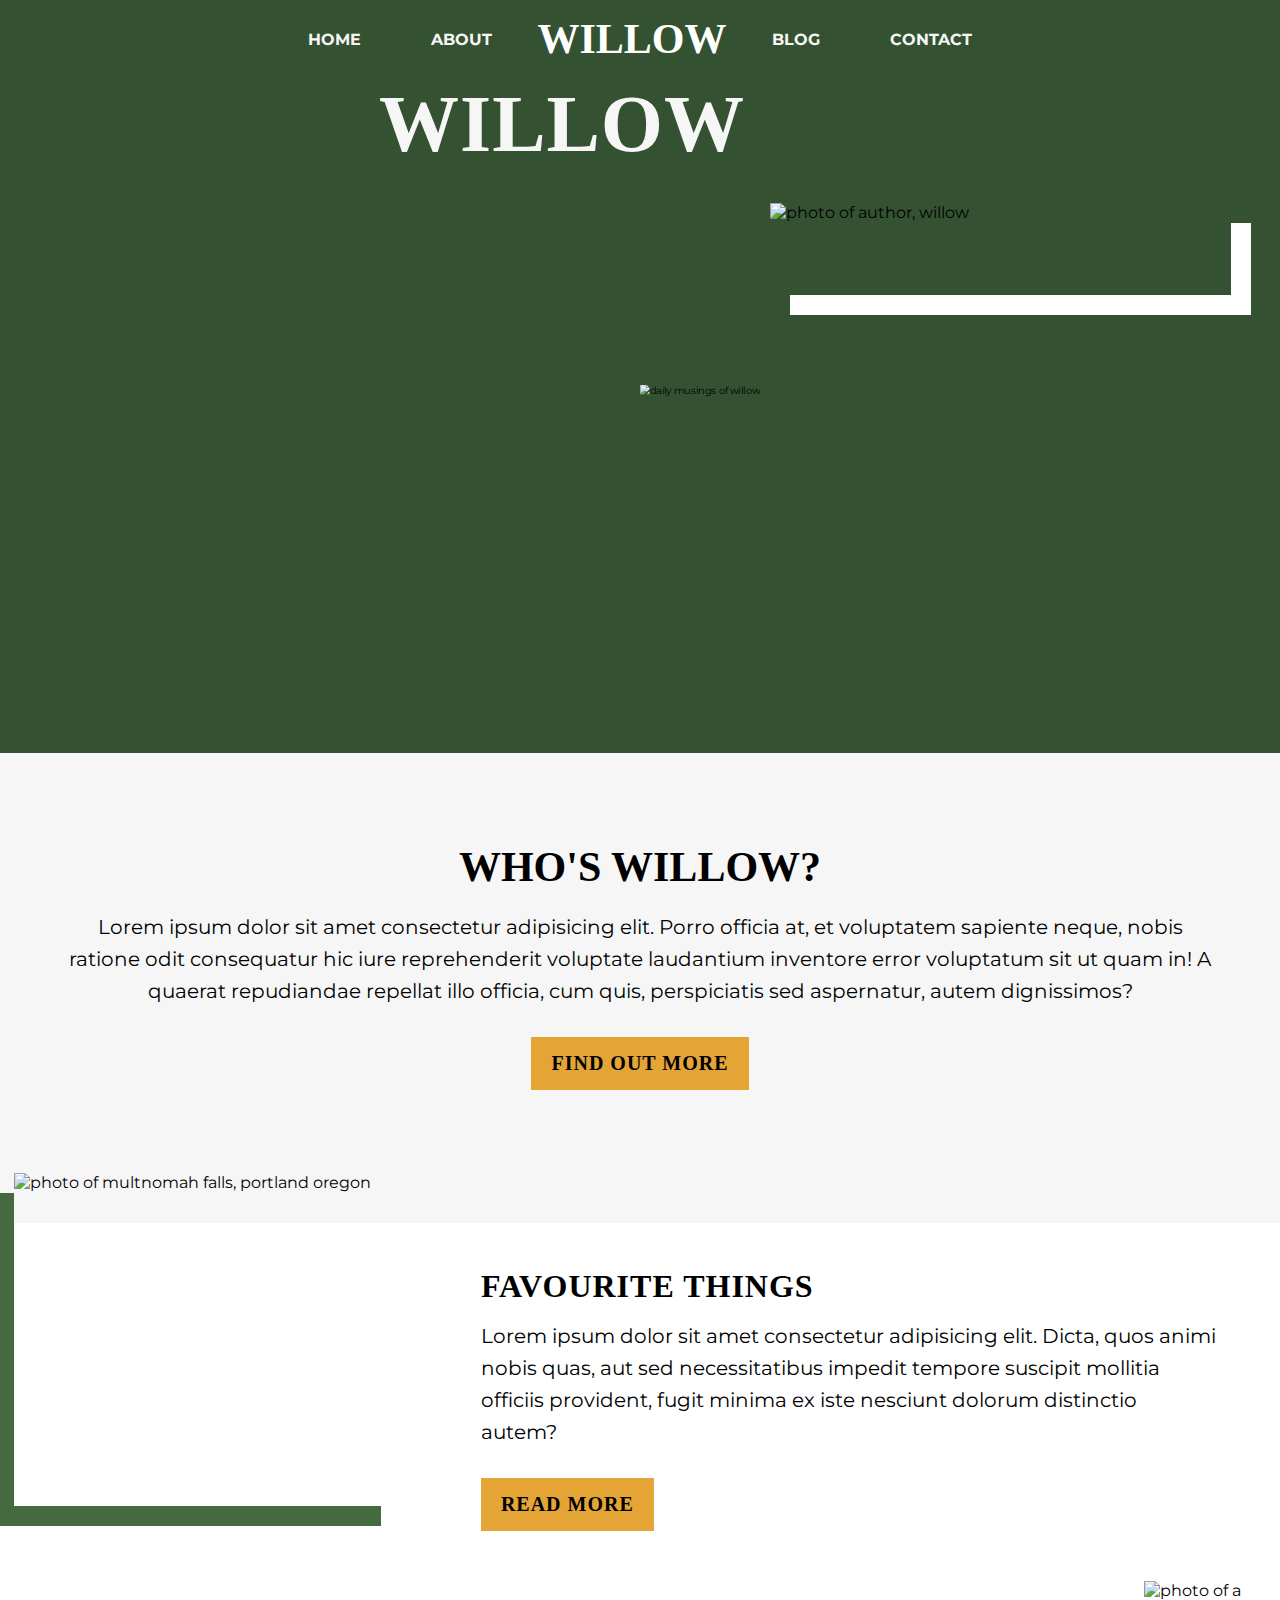
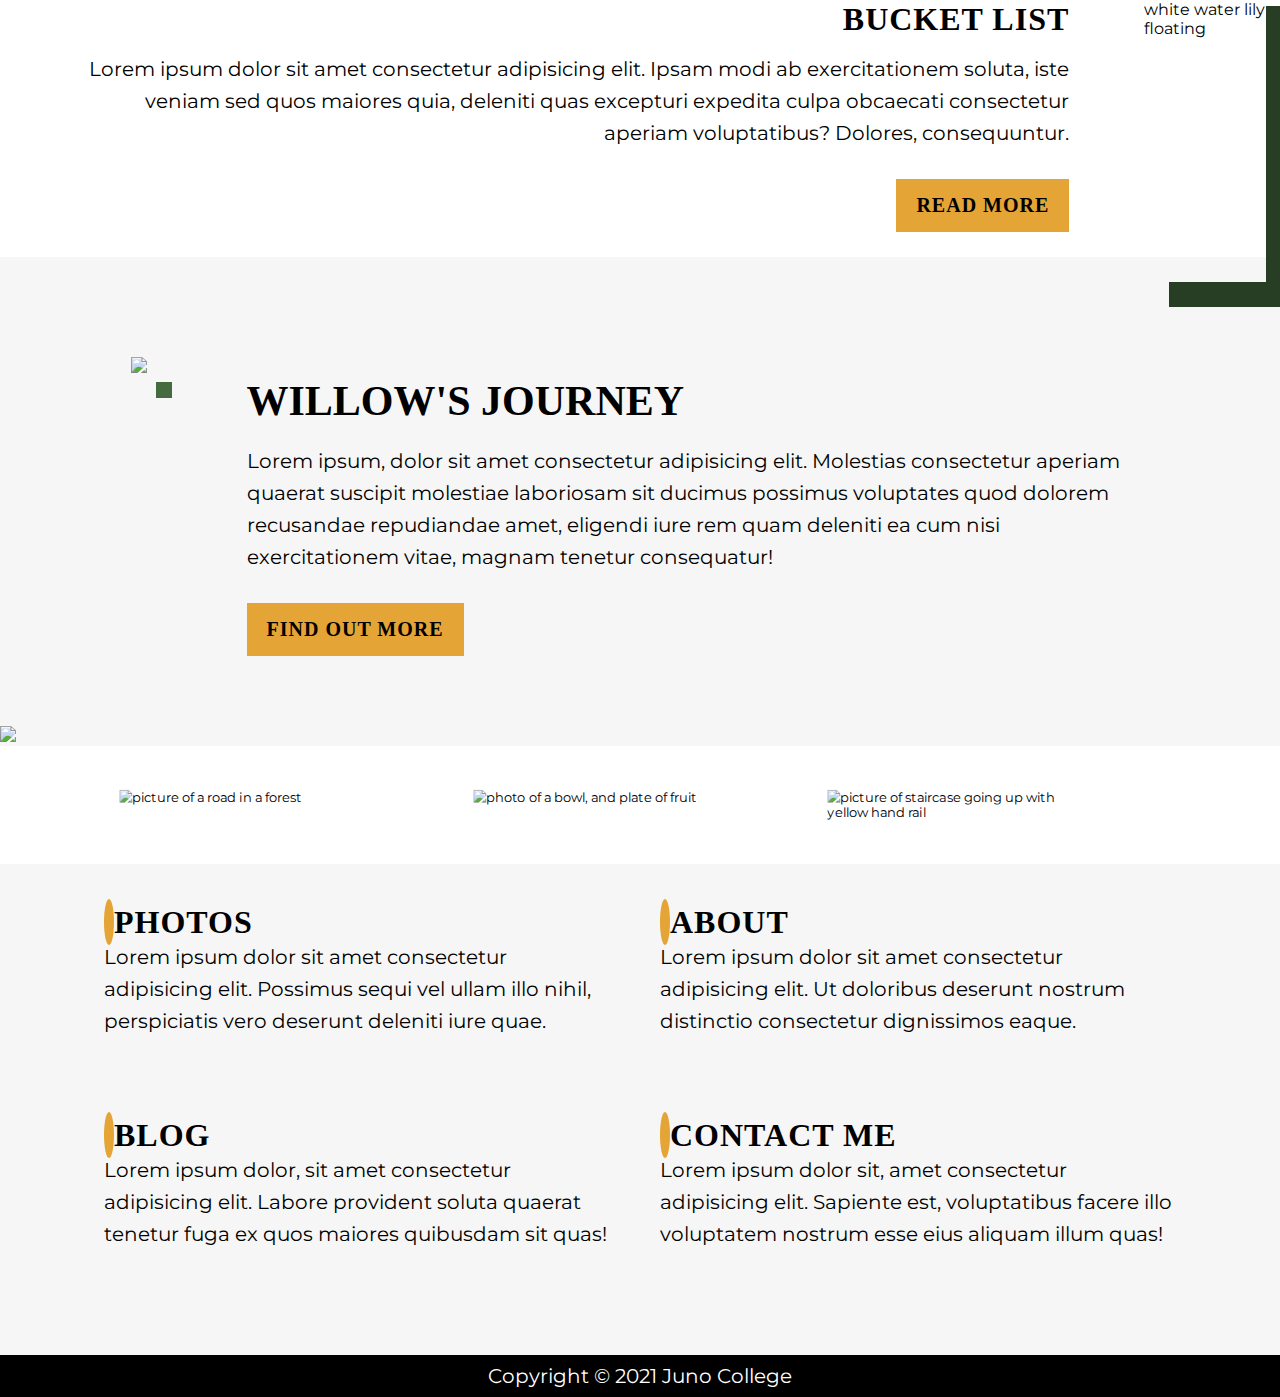
==== index.html @ 6c708f35 "hopefully this is the last html update for index, added more styles :sparkles:" ====
<!DOCTYPE html>
<html lang="en">
<head>
    <meta charset="UTF-8">
    <meta http-equiv="X-UA-Compatible" content="IE=edge">
    <meta name="viewport" content="width=device-width, initial-scale=1.0">
    <link rel="stylesheet" href="styles/style.css">
    <link rel="preconnect" href="https://fonts.googleapis.com">
    <link rel="preconnect" href="https://fonts.gstatic.com" crossorigin>
    <link href="https://fonts.googleapis.com/css2?family=Abril+Fatface&family=Montserrat&display=swap" rel="stylesheet">
    <link rel="stylesheet" href="https://use.fontawesome.com/releases/v5.8.1/css/all.css"
    integrity="sha384-50oBUHEmvpQ+1lW4y57PTFmhCaXp0ML5d60M1M7uH2+nqUivzIebhndOJK28anvf" crossorigin="anonymous">
    <title>Project 1: Willow Home</title>
</head>
<body>

    <!-- header -->
    <header>
        <div class="wrapper">

            <!-- navigation -->
            <nav>
                <ul>
                    <li><a href="#home">Home</a></li>
                    <li><a href="#content">About</a></li>
                    <li><h2>Willow</h2></li>
                    <li><a href="#blog">Blog</a></li>
                    <li><a href="#contact">Contact</a></li>
                </ul>
            </nav>

        </div>
    </header>

    <!-- home splash -->
    <section class="home-splash">
        <div class="wrapper">

            <div class="home-container">
                <img src="assets/circle-text.png" class="circle-text" alt="daily musings of willow">
                <h1>Willow</h1>
                <img src="assets/home-image-1.jpg" class="author-photo" alt="photo of author, willow">
            </div>

        </div>
    </section>

    <!-- who splash -->
    <section id="about" class="who-splash">
        <div class="wrapper">

            <div class="who-container">
                <h2>Who's Willow?</h2>
                <p>Lorem ipsum dolor sit amet consectetur adipisicing elit. Porro officia at, et voluptatem sapiente neque, nobis ratione odit consequatur hic iure reprehenderit voluptate laudantium inventore error voluptatum sit ut quam in! A quaerat repudiandae repellat illo officia, cum quis, perspiciatis sed aspernatur, autem dignissimos?</p>
                <button class="find-button">Find Out More</button>
            </div>

        </div>
    </section>

    <!-- personal splash -->
    <section class="personal-splash">
        <div class="wrapper">
            
            <div class="first-row">
                <div class="left-image">
                    <img src="assets/home-image-2.jpg" alt="photo of multnomah falls, portland oregon">
                </div>

                <div class="favourite-things">
                    <h3>Favourite Things</h3>
                    <p>Lorem ipsum dolor sit amet consectetur adipisicing elit. Dicta, quos animi nobis quas, aut sed necessitatibus impedit tempore suscipit mollitia officiis provident, fugit minima ex iste nesciunt dolorum distinctio autem?</p>
                    <button type="submit" class="read-more">Read More</button>
                </div>
            </div>

            <div class="second-row">
                <div class="bucket-list">
                    <h3>Bucket List</h3>
                    <p>Lorem ipsum dolor sit amet consectetur adipisicing elit. Ipsam modi ab exercitationem soluta, iste veniam sed quos maiores quia, deleniti quas excepturi expedita culpa obcaecati consectetur aperiam voluptatibus? Dolores, consequuntur.</p>
                    <button type="submit" class="read-more">Read More</button>
                </div>

                <div class="right-image">
                    <img src="assets/home-image-3.jpg" alt="photo of a white water lily floating">
                </div>
            </div>

        </div>
    </section>

    <!-- willow's journey -->
    <section class="my-journey">
        <div class="wrapper">

            <div class="journey-container">
                <div class="portrait-wrapper">
                    <img src="assets/home-image-4.jpg">
                </div>
                
                <div class="journey-content">
                    <h2>Willow's Journey</h2>
                    <p>Lorem ipsum, dolor sit amet consectetur adipisicing elit. Molestias consectetur aperiam quaerat suscipit molestiae laboriosam sit ducimus possimus voluptates quod dolorem recusandae repudiandae amet, eligendi iure rem quam deleniti ea cum nisi exercitationem vitae, magnam tenetur consequatur!</p>
                    <button type="submit" class="find-button">Find out more</button>
                </div>
            </div>

        </div>
    </section>

    <section id="pre-gallery">
        <img src="assets/home-image-5.jpg" class="image-break">
    </section>

    <!-- gallery section -->
    <section class="gallery" id="gallery">
        <div class="wrapper">
            <ul>
                <li>
                    <img src="assets/home-image-6.jpg" alt="picture of a road in a forest">
                    </li>
                <li>
                    <img src="assets/home-image-7.jpg" alt="photo of a bowl, and plate of fruit">
                </li>
                <li>
                    <img src="assets/home-image-8.jpg" alt="picture of staircase going up with yellow hand rail">
                </li>
            </ul>
        </div>
    </section>

    <!-- wrap up section -->
    <section class="wrap-up">
        <div class="wrapper">

            <div class="photos-about">
                <div class="wrap-photos">
                    <h3 class="photos-h3"><i class="fas fa-image"></i>Photos</h3>
                    <p>Lorem ipsum dolor sit amet consectetur adipisicing elit. Possimus sequi vel ullam illo nihil, perspiciatis vero deserunt deleniti iure quae.</p>
                </div>

                <div class="wrap-about">
                    <h3 class="about-h3"><i class="fas fa-user"></i>About</h3>
                    <p>Lorem ipsum dolor sit amet consectetur adipisicing elit. Ut doloribus deserunt nostrum distinctio consectetur dignissimos eaque.</p>
                </div>
            </div>

            <div class="blog-contact">
                <div class="wrap-blog">
                    <h3 class="blog-h3"><i class="fas fa-desktop"></i>Blog</h3>
                    <p>Lorem ipsum dolor, sit amet consectetur adipisicing elit. Labore provident soluta quaerat tenetur fuga ex quos maiores quibusdam sit quas!</p>
                </div>

                <div class="wrap-contact">
                    <h3 class="contact-h3"><i class="fas fa-phone"></i>Contact Me</h3>
                    <p>Lorem ipsum dolor sit, amet consectetur adipisicing elit. Sapiente est, voluptatibus facere illo voluptatem nostrum esse eius aliquam illum quas!</p>
                </div>
            </div>
            
        </div>
    </section>


    <!-- footer -->
    <footer>
        <p>Copyright &copy; 2021 Juno College</p>
    </footer>
    
</body>
</html>
---- styles/style.css ----
* {
  margin: 0;
  padding: 0;
}

.wrapper {
  max-width: 1200px;
  width: 90%;
  margin: 0 auto;
}

header {
  background-color: #345231;
}

body {
  background: #F6F6F6;
  font-family: "montserrat";
}

/* footer */
footer {
  background-color: black;
  color: white;
  text-align: center;
  padding: 5px 0px 5px 0px;
  margin-top: 65px;
}

nav a {
  text-transform: uppercase;
  padding: 27px 35px 27px 35px;
  text-decoration: none;
  cursor: pointer;
  color: #F6F6F6;
  font-weight: 700;
}

nav ul {
  display: -webkit-box;
  display: -ms-flexbox;
  display: flex;
  -webkit-box-pack: center;
      -ms-flex-pack: center;
          justify-content: center;
  -webkit-box-align: center;
      -ms-flex-align: center;
          align-items: center;
  list-style-type: none;
  padding: 15px;
}

h1 {
  font-size: 80px;
  letter-spacing: 1px;
  line-height: 92px;
  color: #F6F6F6;
  text-transform: uppercase;
  font-family: "Albril Fatface";
}

h2 {
  font-family: "Albril Fatface";
  font-size: 42px;
  text-transform: uppercase;
  text-align: center;
  color: white;
  padding: 0px 10px 0px 10px;
}

h3 {
  font-family: "Albril Fatface";
  font-size: 32px;
  text-transform: uppercase;
  letter-spacing: 1px;
  margin-bottom: 15px;
}

h4 {
  font-family: "Albril Fatface";
  text-transform: uppercase;
  font-size: 24px;
  letter-spacing: 1px;
  margin: 15px 0px 15px 0px;
}

p {
  font-size: 20px;
  line-height: 32px;
}

aside {
  padding: 30px;
}

a:hover {
  color: #E4A436;
  -webkit-transition: 0.4s;
  transition: 0.4s;
}

button:hover {
  background-color: #ebb456;
}

.photos-about h3:hover,
.blog-contact h3:hover {
  color: #ebb456;
}

/* form styles */
.form-tab {
  margin: 75px 0px 0px 35px;
  width: 100%;
}

fieldset {
  height: 40vh;
  border: 0;
}

.user-input {
  display: -webkit-box;
  display: -ms-flexbox;
  display: flex;
  -webkit-box-pack: justify;
      -ms-flex-pack: justify;
          justify-content: space-between;
}

input[type=userName],
input[type=email] {
  border: none;
  width: calc(100%/2 - 25px);
  height: 45px;
  padding: 5px 0px 5px 15px;
}

textarea {
  border: none;
  margin-top: 20px;
  resize: none;
  padding: 25px 0px 5px 25px;
  font-size: 18px;
  font-family: "montserrat";
}

.text-area {
  border: none;
  width: 100%;
}

button {
  background-color: #E4A436;
  border: none;
  font-family: "Albril Fatface";
  font-weight: 700;
  font-size: 20px;
  color: black;
  text-transform: uppercase;
  letter-spacing: 1px;
  margin-top: 30px;
  cursor: pointer;
}

.submit-button {
  width: 100%;
}

.comment-button {
  width: 100%;
}

.find-button {
  padding: 15px 20px 15px 20px;
}

.read-more {
  padding: 15px 20px 15px 20px;
}

.email-address {
  font-weight: 700;
  padding: 0px 0px 10px 0px;
}

.home-splash {
  height: 75vh;
  background-color: #345231;
}

.home-container {
  display: -webkit-box;
  display: -ms-flexbox;
  display: flex;
}

.home-container h1 {
  display: -webkit-box;
  display: -ms-flexbox;
  display: flex;
  -webkit-box-align: center;
      -ms-flex-align: center;
          align-items: center;
  position: relative;
  left: 315px;
}

.author-photo {
  -webkit-box-shadow: 20px 20px white;
          box-shadow: 20px 20px white;
  width: 40%;
  position: relative;
  left: 340px;
  top: 125px;
}

.circle-text {
  position: absolute;
  bottom: 500px;
  left: 600px;
  scale: 0.6;
}

.who-splash {
  height: 400px;
  padding-top: 70px;
}

.who-container {
  text-align: center;
}

.who-container h2 {
  color: black;
  padding: 20px 0px 20px 0px;
}

.first-row {
  display: -webkit-box;
  display: -ms-flexbox;
  display: flex;
}

.personal-splash {
  max-height: 100vh;
  background-color: white;
}

.left-image {
  max-height: 400px;
  position: relative;
  -webkit-box-shadow: -25px 20px #446b40;
          box-shadow: -25px 20px #446b40;
  bottom: 50px;
  right: 50px;
  width: 100%;
}

.left-image img {
  max-height: 400px;
}

.favourite-things {
  -webkit-box-align: center;
      -ms-flex-align: center;
          align-items: center;
  margin: 0 auto;
  padding: 45px 0px 25px 25px;
}

.second-row {
  display: -webkit-box;
  display: -ms-flexbox;
  display: flex;
}

.bucket-list {
  text-align: right;
  padding: 45px 25px 25px 0px;
}

.right-image {
  margin: 0 auto;
  max-height: 400px;
  position: relative;
  -webkit-box-shadow: 25px 25px #273d24;
          box-shadow: 25px 25px #273d24;
  top: 25px;
  left: 50px;
}

.my-journey {
  max-height: 600px;
  padding: 65px 35px 35px 35px;
}

.portrait-wrapper img {
  -webkit-box-shadow: 25px 25px #446b40;
          box-shadow: 25px 25px #446b40;
}

.journey-container {
  display: -webkit-box;
  display: -ms-flexbox;
  display: flex;
  -webkit-box-pack: justify;
      -ms-flex-pack: justify;
          justify-content: space-between;
  height: 100%;
  padding: 35px;
}

.journey-container h2 {
  color: black;
  padding: 20px 0px 20px 0px;
}

.journey-content {
  margin-left: 100px;
}

.journey-content h2 {
  text-align: left;
}

.image-break {
  width: 100%;
  max-height: 600px;
}

.gallery {
  background-color: white;
}

.gallery ul {
  display: -webkit-box;
  display: -ms-flexbox;
  display: flex;
  -ms-flex-wrap: wrap;
      flex-wrap: wrap;
}

.gallery li {
  width: calc(100% / 3 - 80px);
  margin: 40px 25px 40px 25px;
  list-style: none;
  scale: 0.8;
}

.wrap-up {
  display: -webkit-box;
  display: -ms-flexbox;
  display: flex;
}

.photos-about,
.blog-contact {
  display: -webkit-box;
  display: -ms-flexbox;
  display: flex;
  padding: 20px;
}

.wrap-photos,
.wrap-about,
.wrap-blog,
.wrap-contact {
  display: block;
  width: 50%;
  padding: 20px;
}

.photos-about i,
.blog-contact i {
  background-color: #E4A436;
  height: 50px;
  width: 50px;
  border-radius: 50%;
  text-align: center;
  scale: 0.8;
  padding: 5px;
}

.photos-h3,
.about-h3,
.blog-h3,
.contact-h3 {
  margin: 0 auto;
}

.all-about {
  display: -webkit-box;
  display: -ms-flexbox;
  display: flex;
  -webkit-box-orient: vertical;
  -webkit-box-direction: normal;
      -ms-flex-direction: column;
          flex-direction: column;
  width: 31%;
  margin-right: 25px;
}

.about-willow {
  height: 610px;
  margin-top: 75px;
  background-color: white;
}

.about-willow img {
  width: 100%;
}

.about-willow a {
  color: #345231;
  text-transform: none;
  text-decoration: none;
  margin: 0;
  font-weight: 700;
}

.recent-posts {
  margin-top: 30px;
  background-color: white;
  padding-top: 10px;
}

.recent-posts li {
  margin-left: 25px;
}

.recents a {
  color: black;
  text-transform: none;
  text-decoration: none;
  margin: 0;
  font-weight: 400;
  padding-left: 10px;
}

.main-content {
  display: -webkit-box;
  display: -ms-flexbox;
  display: flex;
}

.blog-content {
  display: -webkit-box;
  display: -ms-flexbox;
  display: flex;
  -webkit-box-orient: vertical;
  -webkit-box-direction: normal;
      -ms-flex-direction: column;
          flex-direction: column;
  width: 65%;
}

.blog-post {
  background-color: white;
  border-bottom: 5px solid #345231;
  padding: 25px;
  margin-top: 75px;
  max-width: 1200px;
}

.post-date {
  margin-bottom: 10px;
}

.blog-comments {
  margin-top: 30px;
}

.first-comment {
  background-color: white;
  padding: 25px;
  margin-top: 35px;
}

.second-comment {
  background-color: white;
  padding: 25px;
  margin-top: 30px;
  border-bottom: 5px solid #345231;
}

.form-blog {
  display: -webkit-box;
  display: -ms-flexbox;
  display: flex;
  -webkit-box-pack: start;
      -ms-flex-pack: start;
          justify-content: flex-start;
  margin-top: 30px;
}

form {
  width: 100%;
}

/* socials tab */
.all-tabs {
  display: -webkit-box;
  display: -ms-flexbox;
  display: flex;
}

.socials-tab {
  height: 250px;
  width: 475px;
  background: white;
  padding: 35px 30px 35px 30px;
  margin-top: 75px;
}

.socials-tab ul {
  display: -webkit-box;
  display: -ms-flexbox;
  display: flex;
  -webkit-box-pack: start;
      -ms-flex-pack: start;
          justify-content: flex-start;
  text-decoration: none;
  list-style-type: none;
  color: #345231;
  font-size: 22px;
  height: 35px;
  max-height: 35px;
}

.socials-tab li {
  max-width: 55px;
}

.socials-tab a {
  color: #345231;
  font-weight: 400;
  padding: 0px 10px 0px 10px;
}

.contact-me {
  background-image: url(../assets/contact-image-1.jpg);
  background-size: cover;
  height: 50vh;
}

.contact-title {
  height: 100%;
}

.contact-title h1 {
  display: -webkit-box;
  display: -ms-flexbox;
  display: flex;
  -webkit-box-align: end;
      -ms-flex-align: end;
          align-items: flex-end;
  height: 100%;
  padding-top: 19px;
}

.blog-splash {
  background-image: url(../assets/blog-image-1.jpg);
  background-size: cover;
  height: 50vh;
}

.blog-title {
  height: 100%;
}

.blog-title h1 {
  display: -webkit-box;
  display: -ms-flexbox;
  display: flex;
  -webkit-box-align: end;
      -ms-flex-align: end;
          align-items: flex-end;
  height: 100%;
  padding-top: 19px;
}
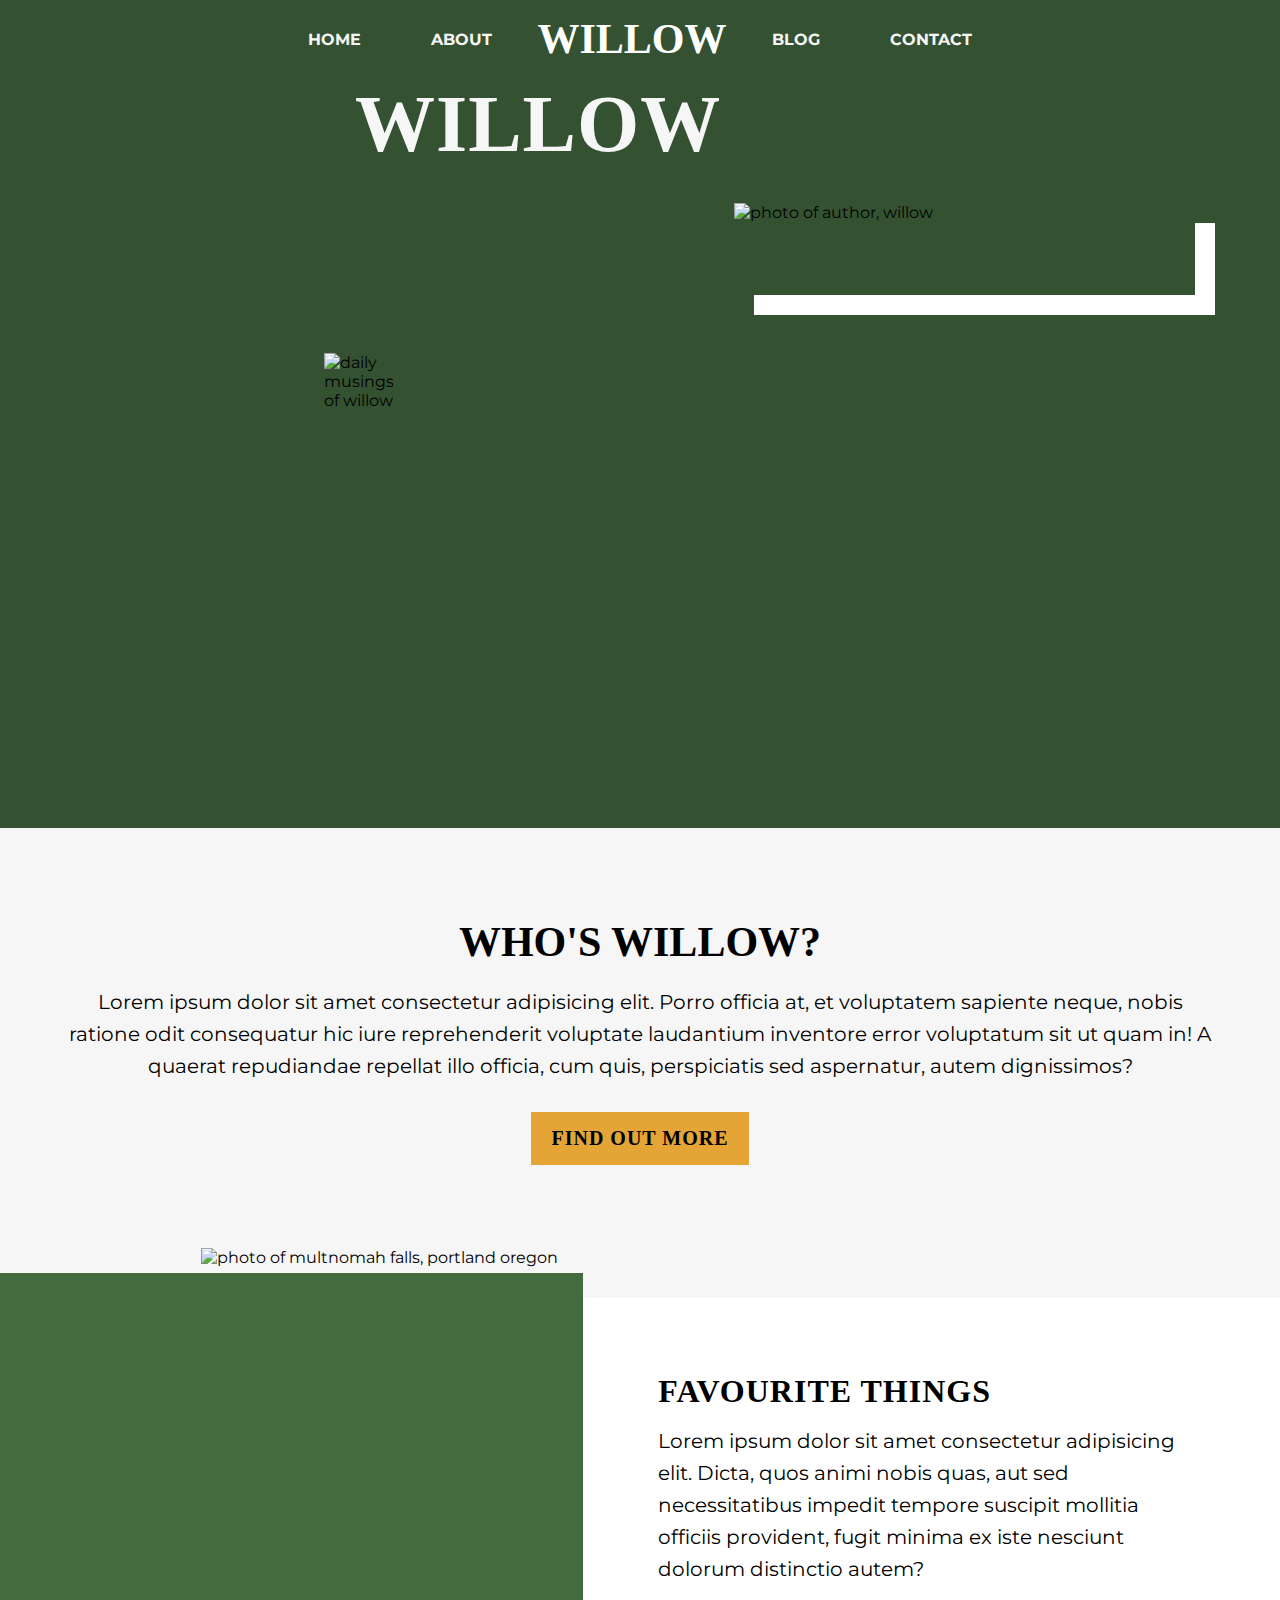
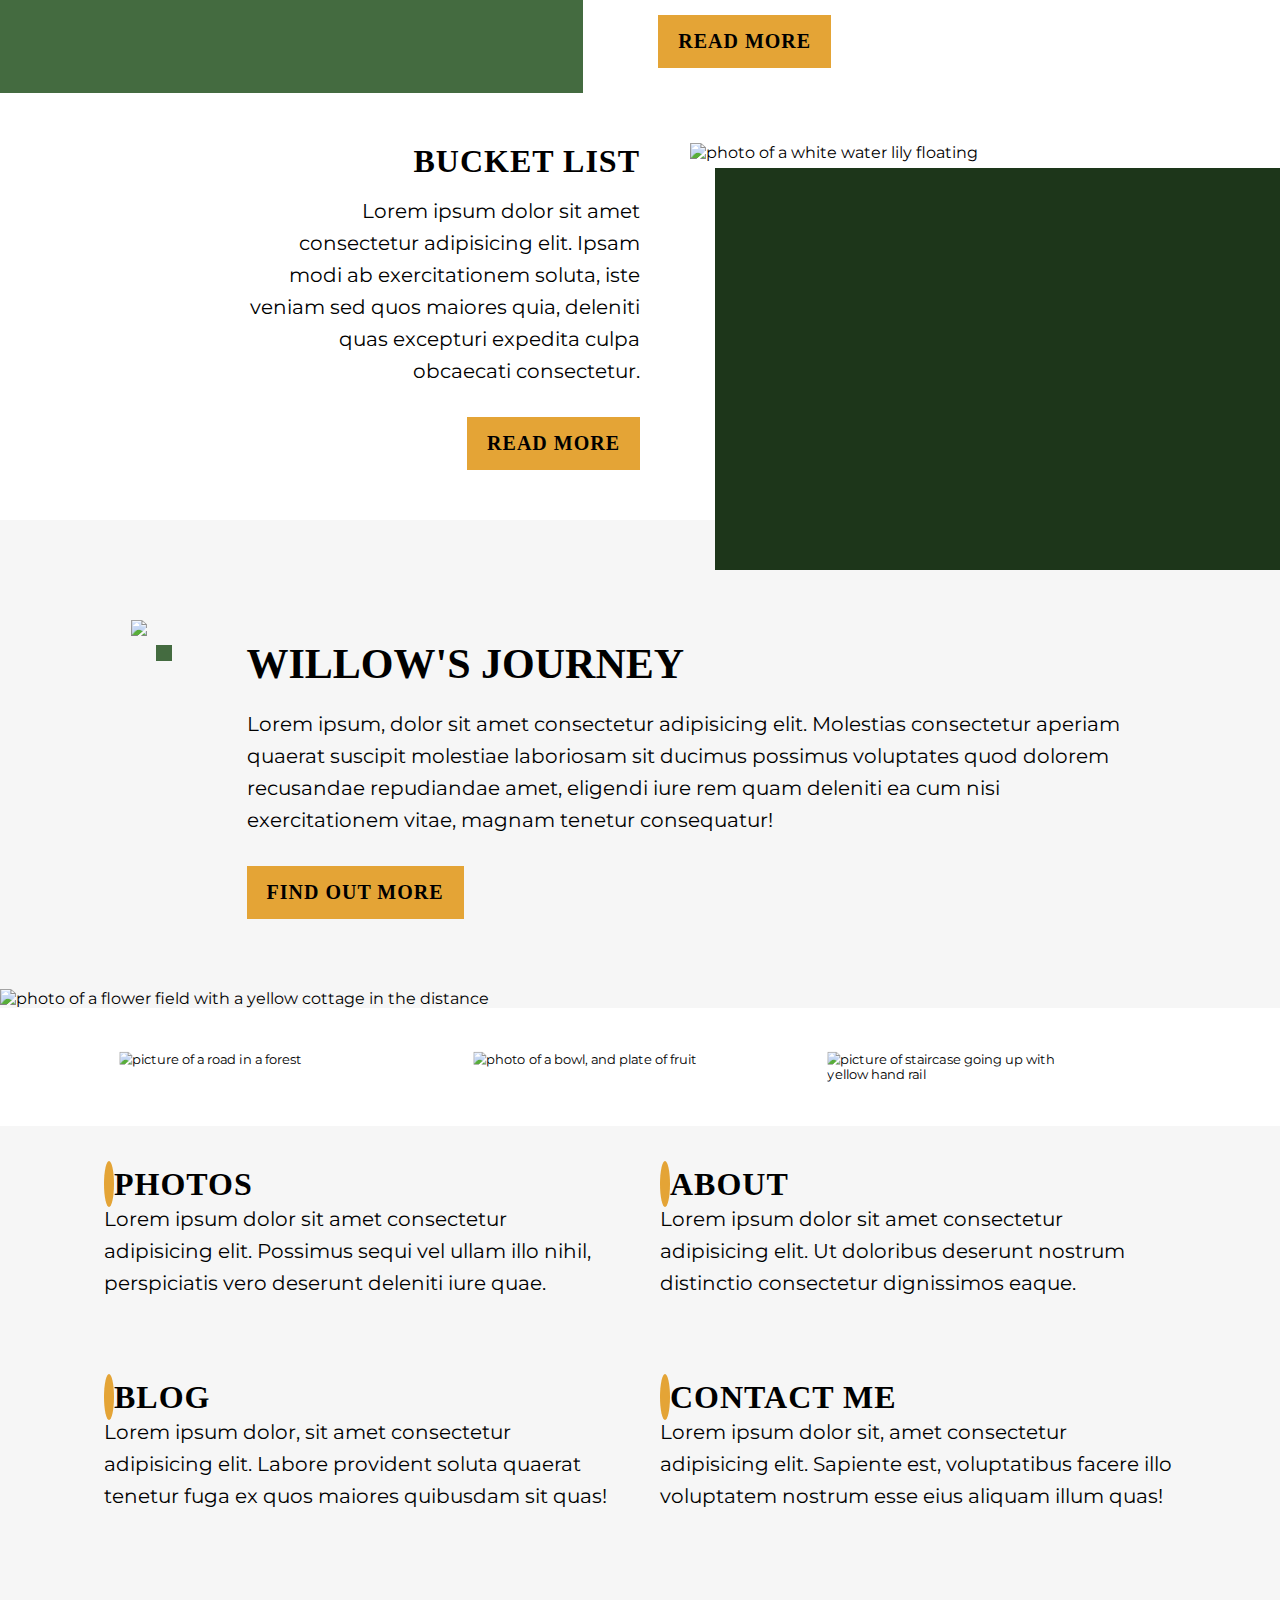
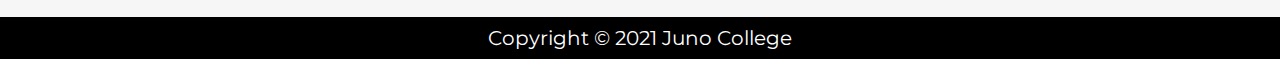
==== commit 791747bf: "final edits to html with new MEDIA QUERY :sparkles:" ====
--- a/index.html
+++ b/index.html
@@ -24,6 +24,7 @@
                     <li><a href="#home">Home</a></li>
                     <li><a href="#content">About</a></li>
                     <li><h2>Willow</h2></li>
+                    <i class="fas fa-angle-down"></i>
                     <li><a href="#blog">Blog</a></li>
                     <li><a href="#contact">Contact</a></li>
                 </ul>
@@ -60,7 +61,7 @@
 
     <!-- personal splash -->
     <section class="personal-splash">
-        <div class="wrapper">
+        <div class="personal-wrapper">
             
             <div class="first-row">
                 <div class="left-image">
@@ -77,7 +78,7 @@
             <div class="second-row">
                 <div class="bucket-list">
                     <h3>Bucket List</h3>
-                    <p>Lorem ipsum dolor sit amet consectetur adipisicing elit. Ipsam modi ab exercitationem soluta, iste veniam sed quos maiores quia, deleniti quas excepturi expedita culpa obcaecati consectetur aperiam voluptatibus? Dolores, consequuntur.</p>
+                    <p>Lorem ipsum dolor sit amet consectetur adipisicing elit. Ipsam modi ab exercitationem soluta, iste veniam sed quos maiores quia, deleniti quas excepturi expedita culpa obcaecati consectetur.</p>
                     <button type="submit" class="read-more">Read More</button>
                 </div>
 
@@ -109,7 +110,7 @@
     </section>
 
     <section id="pre-gallery">
-        <img src="assets/home-image-5.jpg" class="image-break">
+        <img src="assets/home-image-5.jpg" class="image-break" alt="photo of a flower field with a yellow cottage in the distance">
     </section>
 
     <!-- gallery section -->
--- a/styles/style.css
+++ b/styles/style.css
@@ -50,6 +50,10 @@
   padding: 15px;
 }
 
+i.fa-angle-down {
+  display: none;
+}
+
 h1 {
   font-size: 80px;
   letter-spacing: 1px;
@@ -108,15 +112,17 @@
   color: #ebb456;
 }
 
+.socials-tab a:hover,
+i.fa-angle-down:hover {
+  color: #E4A436;
+  -webkit-transition: 0.4s;
+  transition: 0.4s;
+}
+
 /* form styles */
 .form-tab {
   margin: 75px 0px 0px 35px;
   width: 100%;
-}
-
-fieldset {
-  height: 40vh;
-  border: 0;
 }
 
 .user-input {
@@ -137,10 +143,10 @@
 }
 
 textarea {
+  width: 100%;
   border: none;
   margin-top: 20px;
   resize: none;
-  padding: 25px 0px 5px 25px;
   font-size: 18px;
   font-family: "montserrat";
 }
@@ -163,12 +169,10 @@
   cursor: pointer;
 }
 
-.submit-button {
-  width: 100%;
-}
-
+.submit-button,
 .comment-button {
   width: 100%;
+  padding: 15px 0 15px 0;
 }
 
 .find-button {
@@ -185,7 +189,7 @@
 }
 
 .home-splash {
-  height: 75vh;
+  height: 750px;
   background-color: #345231;
 }
 
@@ -203,7 +207,7 @@
       -ms-flex-align: center;
           align-items: center;
   position: relative;
-  left: 315px;
+  left: 222px;
 }
 
 .author-photo {
@@ -211,15 +215,16 @@
           box-shadow: 20px 20px white;
   width: 40%;
   position: relative;
-  left: 340px;
+  left: 235px;
   top: 125px;
 }
 
 .circle-text {
-  position: absolute;
-  bottom: 500px;
-  left: 600px;
-  scale: 0.6;
+  position: relative;
+  width: 6%;
+  height: 6%;
+  left: 260px;
+  top: 275px;
 }
 
 .who-splash {
@@ -242,31 +247,36 @@
   display: flex;
 }
 
+.personal-wrapper {
+  width: 100%;
+}
+
 .personal-splash {
-  max-height: 100vh;
   background-color: white;
 }
 
 .left-image {
-  max-height: 400px;
+  background-color: #446b40;
+  width: 50%;
+  display: -webkit-box;
+  display: -ms-flexbox;
+  display: flex;
+  -webkit-box-pack: end;
+      -ms-flex-pack: end;
+          justify-content: flex-end;
   position: relative;
-  -webkit-box-shadow: -25px 20px #446b40;
-          box-shadow: -25px 20px #446b40;
-  bottom: 50px;
-  right: 50px;
-  width: 100%;
+  bottom: 25px;
 }
 
 .left-image img {
-  max-height: 400px;
+  position: relative;
+  bottom: 25px;
+  right: 25px;
 }
 
 .favourite-things {
-  -webkit-box-align: center;
-      -ms-flex-align: center;
-          align-items: center;
-  margin: 0 auto;
-  padding: 45px 0px 25px 25px;
+  padding: 75px 75px 50px 75px;
+  width: 600px;
 }
 
 .second-row {
@@ -276,22 +286,42 @@
 }
 
 .bucket-list {
+  display: -webkit-box;
+  display: -ms-flexbox;
+  display: flex;
+  -webkit-box-orient: vertical;
+  -webkit-box-direction: normal;
+      -ms-flex-direction: column;
+          flex-direction: column;
   text-align: right;
-  padding: 45px 25px 25px 0px;
+  padding: 25px 75px 50px 75px;
+  width: 50%;
+}
+
+.bucket-list p {
+  width: 70%;
+}
+
+.bucket-list p,
+.bucket-list button {
+  -ms-flex-item-align: end;
+      align-self: flex-end;
 }
 
 .right-image {
-  margin: 0 auto;
-  max-height: 400px;
+  background-color: #1d361a;
+  width: 50%;
   position: relative;
-  -webkit-box-shadow: 25px 25px #273d24;
-          box-shadow: 25px 25px #273d24;
-  top: 25px;
-  left: 50px;
+  top: 50px;
+}
+
+.right-image img {
+  position: relative;
+  right: 25px;
+  bottom: 25px;
 }
 
 .my-journey {
-  max-height: 600px;
   padding: 65px 35px 35px 35px;
 }
 
@@ -326,7 +356,6 @@
 
 .image-break {
   width: 100%;
-  max-height: 600px;
 }
 
 .gallery {
@@ -438,6 +467,27 @@
   padding-left: 10px;
 }
 
+.blog-splash {
+  background-image: url(../assets/blog-image-1.jpg);
+  background-size: cover;
+  height: 500px;
+}
+
+.blog-title {
+  height: 100%;
+}
+
+.blog-title h1 {
+  display: -webkit-box;
+  display: -ms-flexbox;
+  display: flex;
+  -webkit-box-align: end;
+      -ms-flex-align: end;
+          align-items: flex-end;
+  height: 100%;
+  padding-top: 19px;
+}
+
 .main-content {
   display: -webkit-box;
   display: -ms-flexbox;
@@ -498,6 +548,27 @@
   width: 100%;
 }
 
+.contact-me {
+  background-image: url(../assets/contact-image-1.jpg);
+  background-size: cover;
+  height: 500px;
+}
+
+.contact-title {
+  height: 100%;
+}
+
+.contact-title h1 {
+  display: -webkit-box;
+  display: -ms-flexbox;
+  display: flex;
+  -webkit-box-align: end;
+      -ms-flex-align: end;
+          align-items: flex-end;
+  height: 100%;
+  padding-top: 19px;
+}
+
 /* socials tab */
 .all-tabs {
   display: -webkit-box;
@@ -506,8 +577,8 @@
 }
 
 .socials-tab {
-  height: 250px;
-  width: 475px;
+  height: 30%;
+  width: 30%;
   background: white;
   padding: 35px 30px 35px 30px;
   margin-top: 75px;
@@ -538,44 +609,308 @@
   padding: 0px 10px 0px 10px;
 }
 
-.contact-me {
-  background-image: url(../assets/contact-image-1.jpg);
-  background-size: cover;
-  height: 50vh;
-}
-
-.contact-title {
-  height: 100%;
-}
-
-.contact-title h1 {
-  display: -webkit-box;
-  display: -ms-flexbox;
-  display: flex;
-  -webkit-box-align: end;
-      -ms-flex-align: end;
-          align-items: flex-end;
-  height: 100%;
-  padding-top: 19px;
-}
-
-.blog-splash {
-  background-image: url(../assets/blog-image-1.jpg);
-  background-size: cover;
-  height: 50vh;
-}
-
-.blog-title {
-  height: 100%;
-}
-
-.blog-title h1 {
-  display: -webkit-box;
-  display: -ms-flexbox;
-  display: flex;
-  -webkit-box-align: end;
-      -ms-flex-align: end;
-          align-items: flex-end;
-  height: 100%;
-  padding-top: 19px;
+@media (max-width: 1000px) {
+  .wrapper {
+    width: 90%;
+  }
+
+  .circle-text {
+    display: none;
+  }
+
+  .home-container h1 {
+    display: none;
+  }
+
+  .left-image {
+    background: white;
+    bottom: 0px;
+    width: 50%;
+  }
+
+  .left-image img,
+.right-image img {
+    bottom: 0;
+    right: 0;
+  }
+
+  .right-image {
+    background: white;
+    width: 50%;
+    top: 0;
+  }
+
+  .bucket-list {
+    display: -webkit-box;
+    display: -ms-flexbox;
+    display: flex;
+    text-align: right;
+    width: 100%;
+    padding: 50px 45px 30px 10px;
+  }
+
+  .bucket-list p {
+    width: 100%;
+  }
+
+  .gallery li {
+    width: calc(90% / 3 - 10px);
+    margin: 0;
+    scale: 0.65;
+  }
+}
+@media (max-width: 700px) {
+  nav {
+    background-color: #345231;
+  }
+
+  nav h2 {
+    -webkit-box-align: left;
+        -ms-flex-align: left;
+            align-items: left;
+  }
+
+  nav a {
+    display: none;
+  }
+
+  .contact-title h1 {
+    font-size: 70px;
+  }
+
+  i.fa-angle-down {
+    display: -webkit-box;
+    display: -ms-flexbox;
+    display: flex;
+    text-align: right;
+    font-size: 25px;
+    color: white;
+  }
+
+  .wrapper {
+    width: 90%;
+  }
+
+  .contact-me {
+    background-image: url(../assets/contact-image-1.jpg) center;
+    background-size: cover;
+    padding: 0;
+  }
+
+  .all-about {
+    display: none;
+  }
+
+  .blog-content {
+    width: 100%;
+  }
+
+  .home-splash {
+    height: 600px;
+  }
+
+  .home-container {
+    display: -webkit-box;
+    display: -ms-flexbox;
+    display: flex;
+    -webkit-box-pack: center;
+        -ms-flex-pack: center;
+            justify-content: center;
+  }
+
+  .author-photo {
+    margin-top: 50px;
+    width: 50%;
+    left: 0;
+    top: 0;
+  }
+
+  .first-row {
+    display: -webkit-box;
+    display: -ms-flexbox;
+    display: flex;
+    -webkit-box-orient: vertical;
+    -webkit-box-direction: normal;
+        -ms-flex-direction: column;
+            flex-direction: column;
+  }
+
+  .left-image {
+    width: 100%;
+  }
+
+  .left-image img,
+.right-image img {
+    width: 100%;
+  }
+
+  .favourite-things {
+    width: 80%;
+    text-align: center;
+    padding: 75px 75px 75px 75px;
+  }
+
+  .second-row {
+    display: -webkit-box;
+    display: -ms-flexbox;
+    display: flex;
+    -webkit-box-orient: vertical;
+    -webkit-box-direction: reverse;
+        -ms-flex-direction: column-reverse;
+            flex-direction: column-reverse;
+  }
+
+  .right-image {
+    width: 100%;
+    right: 0;
+    bottom: 0;
+  }
+
+  .bucket-list {
+    width: 90%;
+    text-align: center;
+    padding: 75px 35px 75px 35px;
+  }
+
+  .bucket-list button {
+    -ms-flex-item-align: center;
+        align-self: center;
+  }
+
+  .my-journey {
+    padding: 65px 35px 35px 35px;
+  }
+
+  .portrait-wrapper img {
+    -ms-flex-item-align: center;
+        align-self: center;
+    width: 100%;
+  }
+
+  .journey-container {
+    display: -webkit-box;
+    display: -ms-flexbox;
+    display: flex;
+    -webkit-box-orient: vertical;
+    -webkit-box-direction: normal;
+        -ms-flex-direction: column;
+            flex-direction: column;
+    -webkit-box-pack: center;
+        -ms-flex-pack: center;
+            justify-content: center;
+  }
+
+  .journey-content {
+    padding-top: 25px;
+    margin-left: 0px;
+  }
+
+  .image-break {
+    width: 100%;
+  }
+
+  .gallery li {
+    width: calc(90% / 3 - 10px);
+    margin: 0;
+    scale: 0.45;
+  }
+}
+@media (max-width: 550px) {
+  .contact-title h1 {
+    font-size: 70px;
+  }
+
+  .all-tabs {
+    display: -webkit-box;
+    display: -ms-flexbox;
+    display: flex;
+    -webkit-box-orient: vertical;
+    -webkit-box-direction: normal;
+        -ms-flex-direction: column;
+            flex-direction: column;
+    -webkit-box-align: center;
+        -ms-flex-align: center;
+            align-items: center;
+  }
+
+  .socials-tab {
+    width: 90%;
+    margin-top: 50px;
+    margin-bottom: 50px;
+    padding: 20px 0px 20px 0px;
+  }
+
+  .socials-tab ul {
+    -webkit-box-pack: space-evenly;
+        -ms-flex-pack: space-evenly;
+            justify-content: space-evenly;
+    font-size: 30px;
+  }
+
+  .socials-tab p {
+    display: none;
+  }
+
+  .form-tab {
+    margin: 0 auto;
+  }
+
+  input[type=userName],
+input[type=email] {
+    border: none;
+    width: calc(100%/2 - 18px);
+    height: 45px;
+    padding: 5px 0px 5px 15px;
+  }
+
+  .author-photo {
+    width: 70%;
+  }
+
+  .who-splash {
+    padding-top: 25px;
+    height: 500px;
+  }
+
+  .favourite-things {
+    max-width: 550px;
+    width: 70%;
+  }
+
+  .second-row {
+    max-width: 550px;
+  }
+
+  .bucket-list {
+    padding: 25px;
+  }
+
+  .gallery {
+    display: none;
+  }
+
+  .photos-about,
+.blog-contact {
+    display: -webkit-box;
+    display: -ms-flexbox;
+    display: flex;
+    -webkit-box-orient: vertical;
+    -webkit-box-direction: normal;
+        -ms-flex-direction: column;
+            flex-direction: column;
+  }
+
+  .wrap-blog {
+    width: 100%;
+    padding: 0 auto;
+  }
+
+  .wrap-contact {
+    width: 100%;
+  }
+
+  .photos-about p,
+.blog-contact p {
+    display: none;
+  }
 }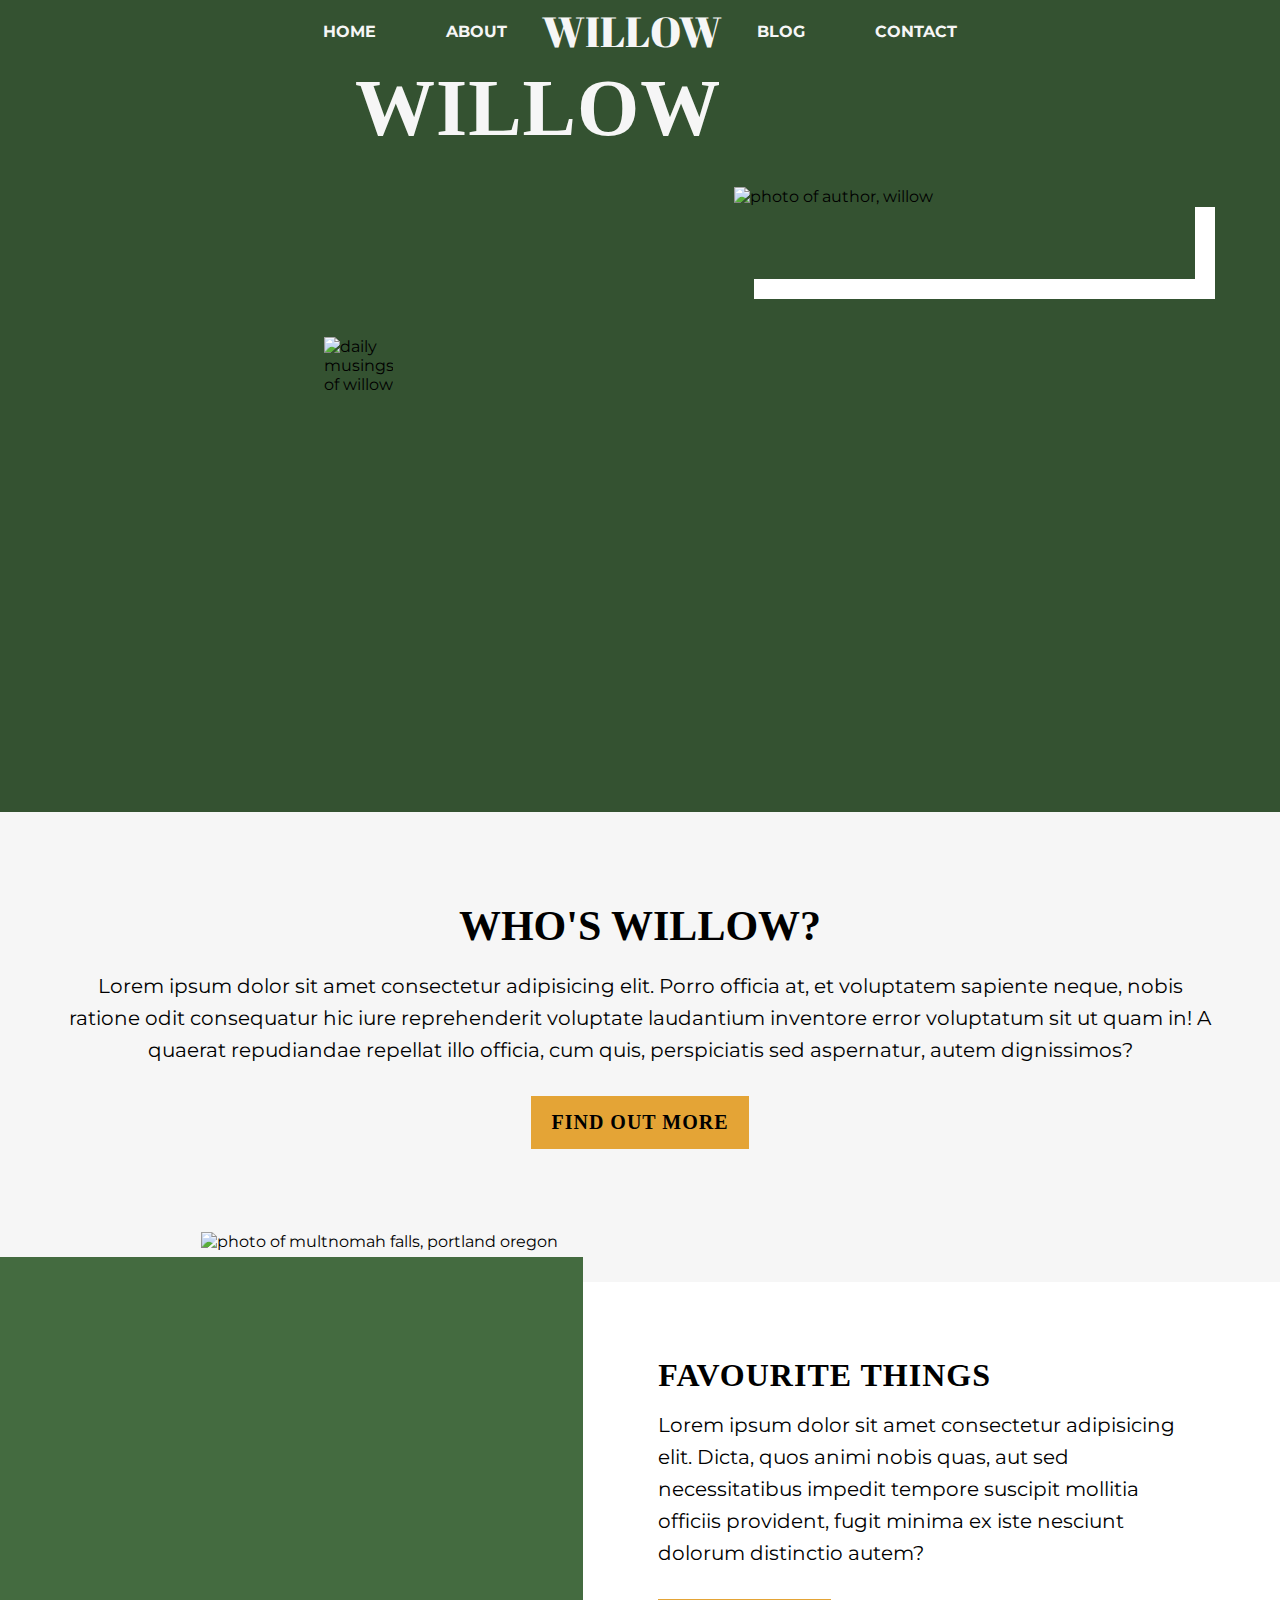
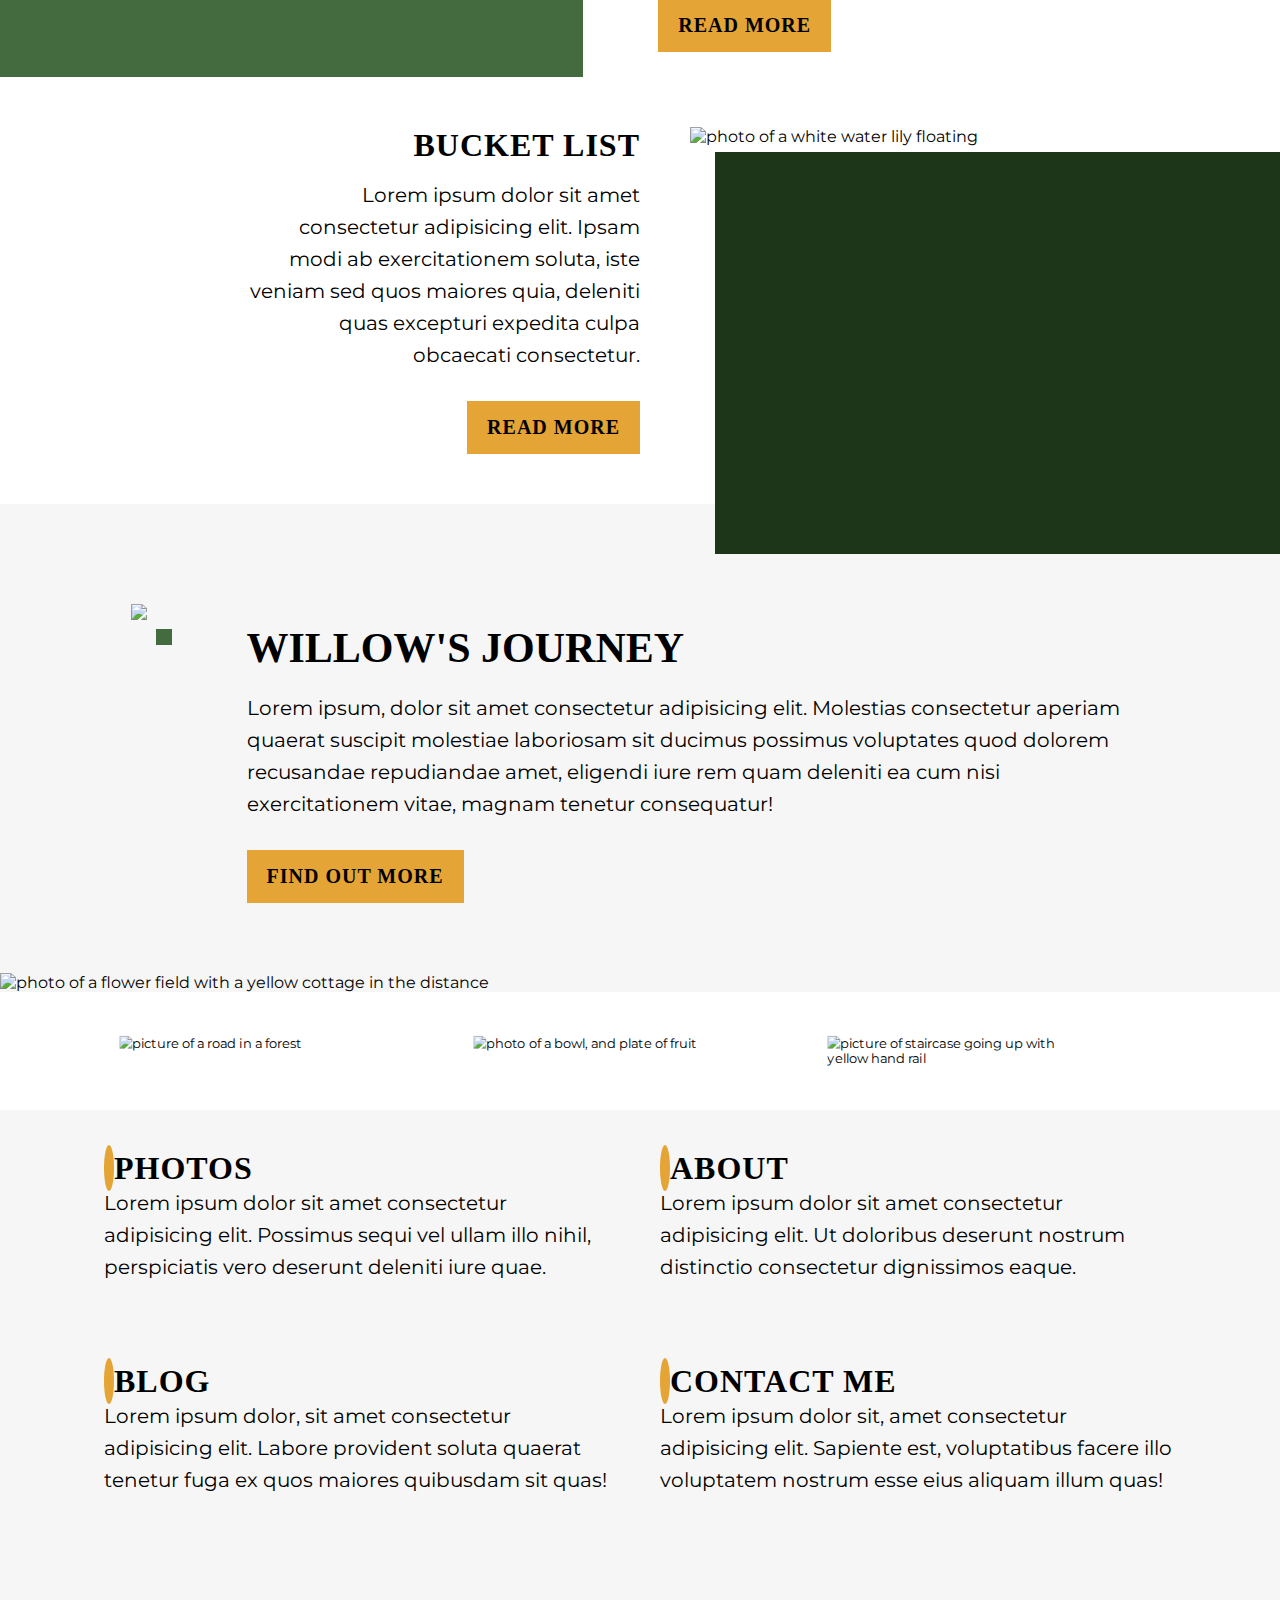
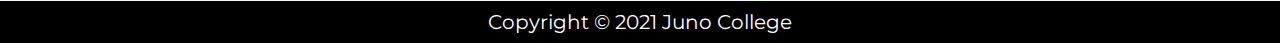
==== commit 5351a129: "added java click event for navigation, dont mind the modal file" ====
--- a/index.html
+++ b/index.html
@@ -19,16 +19,27 @@
         <div class="wrapper">
 
             <!-- navigation -->
-            <nav>
-                <ul>
-                    <li><a href="#home">Home</a></li>
-                    <li><a href="#content">About</a></li>
-                    <li><h2>Willow</h2></li>
-                    <i class="fas fa-angle-down"></i>
-                    <li><a href="#blog">Blog</a></li>
-                    <li><a href="#contact">Contact</a></li>
+            <nav class="nav-menu">
+                <ul class="main-nav">
+                    <li><a class="nav-link" href="index.html">Home</a></li>
+                    <li><a class="nav-link" href="#content">About</a></li>
+                    <li><p class="logo">Willow</p></li>
+                    <button id="nav-trigger"><i class="fas fa-angle-down"></i></button>
+                    <li><a class="nav-link" href="blog-post.html">Blog</a></li>
+                    <li><a class="nav-link" href="contact.html">Contact</a></li>
                 </ul>
             </nav>
+
+            <!-- responsive arrow menu -->
+            <nav class="arrow-links">
+                <ul>
+                    <li><a href="index.html">Home</a></li>
+                    <li><a href="#content">About</a></li>
+                    <li><a href="blog-post.html">Blog</a></li>
+                    <li><a href="contact.html">Contact</a></li>
+                </ul>
+            </nav>
+            <!-- responsive arrow menu ends -->
 
         </div>
     </header>
@@ -60,7 +71,7 @@
     </section>
 
     <!-- personal splash -->
-    <section class="personal-splash">
+    <section class="personal-splash" id="content">
         <div class="personal-wrapper">
             
             <div class="first-row">
@@ -166,6 +177,8 @@
     <footer>
         <p>Copyright &copy; 2021 Juno College</p>
     </footer>
+
+    <script src="javascript/script.js"></script>
     
 </body>
 </html>--- a/styles/style.css
+++ b/styles/style.css
@@ -50,8 +50,49 @@
   padding: 15px;
 }
 
-i.fa-angle-down {
+.logo {
+  font-family: "Abril Fatface";
+  font-size: 42px;
+  color: #F6F6F6;
+  text-transform: uppercase;
+}
+
+#nav-trigger {
   display: none;
+}
+
+.arrow-links {
+  display: none;
+  -webkit-box-orient: vertical;
+  -webkit-box-direction: normal;
+      -ms-flex-direction: column;
+          flex-direction: column;
+  width: 90%;
+}
+
+.arrow-links ul {
+  background-color: rgba(0, 0, 0, 0.3);
+  -webkit-box-orient: vertical;
+  -webkit-box-direction: normal;
+      -ms-flex-direction: column;
+          flex-direction: column;
+  position: absolute;
+  right: 0;
+  z-index: 100;
+  padding: 40px 0;
+  width: 100%;
+  top: 90px;
+  -webkit-transition: all 400ms ease-in-out;
+  transition: all 400ms ease-in-out;
+}
+
+.arrow-links li {
+  text-align: center;
+  padding: 25px;
+}
+
+.show {
+  display: block;
 }
 
 h1 {
@@ -99,12 +140,18 @@
 
 a:hover {
   color: #E4A436;
-  -webkit-transition: 0.4s;
-  transition: 0.4s;
+  -webkit-transition: 0.3s;
+  transition: 0.3s;
 }
 
 button:hover {
   background-color: #ebb456;
+}
+
+nav button i:hover {
+  -webkit-transition: 0.3s;
+  transition: 0.3s;
+  color: #e4a436;
 }
 
 .photos-about h3:hover,
@@ -115,8 +162,13 @@
 .socials-tab a:hover,
 i.fa-angle-down:hover {
   color: #E4A436;
-  -webkit-transition: 0.4s;
-  transition: 0.4s;
+  -webkit-transition: 0.3s;
+  transition: 0.3s;
+}
+
+.arrow-links li:hover {
+  background-color: rgba(36, 83, 39, 0.5);
+  width: 100%;
 }
 
 /* form styles */
@@ -660,18 +712,36 @@
   }
 }
 @media (max-width: 700px) {
-  nav {
+  .nav-menu {
     background-color: #345231;
   }
 
-  nav h2 {
-    -webkit-box-align: left;
-        -ms-flex-align: left;
-            align-items: left;
-  }
-
-  nav a {
+  nav.nav-menu a {
     display: none;
+  }
+
+  nav ul {
+    -webkit-box-orient: vertical;
+    -webkit-box-direction: normal;
+        -ms-flex-direction: column;
+            flex-direction: column;
+  }
+
+  .nav-menu li:nth-child(3) {
+    -webkit-box-ordinal-group: -1;
+        -ms-flex-order: -2;
+            order: -2;
+  }
+
+  nav #nav-trigger {
+    -webkit-box-ordinal-group: 0;
+        -ms-flex-order: -1;
+            order: -1;
+    margin: 0 auto;
+    background-color: #345231;
+    display: block;
+    padding-top: 5px;
+    cursor: pointer;
   }
 
   .contact-title h1 {
@@ -745,9 +815,9 @@
   }
 
   .favourite-things {
-    width: 80%;
+    max-width: 700px;
     text-align: center;
-    padding: 75px 75px 75px 75px;
+    padding: 35px 0px 35px 0px;
   }
 
   .second-row {
@@ -769,7 +839,6 @@
   .bucket-list {
     width: 90%;
     text-align: center;
-    padding: 75px 35px 75px 35px;
   }
 
   .bucket-list button {
